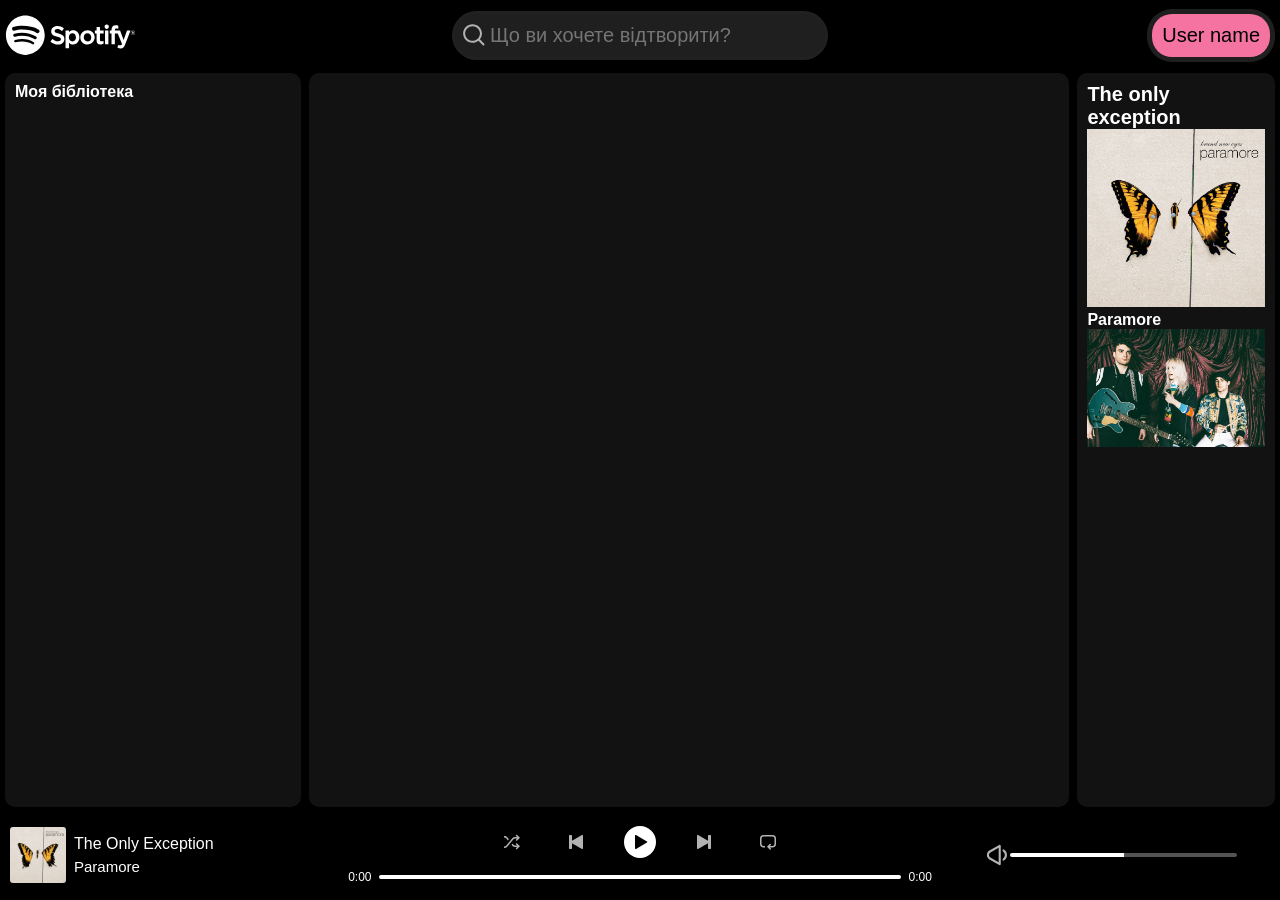
==== index.html @ bfcb5902 "marge branch main to branch player" ====
<!DOCTYPE html>
<html lang="en">

<head>
  <meta charset="UTF-8">
  <meta name="viewport" content="width=device-width, initial-scale=1.0">
  <title>Spotify Clone</title>
  <link rel="icon" type="image/svg+xml" href="./images/favicon.svg">
  <title>Spotify Clone</title>
  <link rel="icon" type="image/svg+xml" href="./images/favicon.svg">
  <link rel="stylesheet" href="./css/base.css">
  <link rel="stylesheet" href="./css/header.css">
  <link rel="stylesheet" href="./css/main.css">
  <link rel="stylesheet" href="./css/footer.css">
  <script type="module" src="./js/layout.js"></script>
  <!-- <script defer src="https://sdk.scdn.co/spotify-player.js"></script>
  <script type="module" src="./js/player.js"></script> -->
  <script type="module" src="./js/main.js"></script>

</head>

<body>
  <div id="wrapper">

    <header>
      <div id="logo"><img src="./images/logo.svg" alt=""></div>
      <div id="search">
        <svg fill="#b3b3b3" id="search_icon" viewBox="0 0 24 24">
          <path
            d="M10.533 1.27893C5.35215 1.27893 1.12598 5.41887 1.12598 10.5579C1.12598 15.697 5.35215 19.8369 10.533 19.8369C12.767 19.8369 14.8235 19.0671 16.4402 17.7794L20.7929 22.132C21.1834 22.5226 21.8166 22.5226 22.2071 22.132C22.5976 21.7415 22.5976 21.1083 22.2071 20.7178L17.8634 16.3741C19.1616 14.7849 19.94 12.7634 19.94 10.5579C19.94 5.41887 15.7138 1.27893 10.533 1.27893ZM3.12598 10.5579C3.12598 6.55226 6.42768 3.27893 10.533 3.27893C14.6383 3.27893 17.94 6.55226 17.94 10.5579C17.94 14.5636 14.6383 17.8369 10.533 17.8369C6.42768 17.8369 3.12598 14.5636 3.12598 10.5579Z">
          </path>
        </svg>
        <input type="text" placeholder="Що ви хочете відтворити?">
        <svg fill="#b3b3b3" class="hidden_icon" id="close_icon" viewBox="0 0 24 24">
          <path
            d="M3.293 3.293a1 1 0 0 1 1.414 0L12 10.586l7.293-7.293a1 1 0 1 1 1.414 1.414L13.414 12l7.293 7.293a1 1 0 0 1-1.414 1.414L12 13.414l-7.293 7.293a1 1 0 0 1-1.414-1.414L10.586 12 3.293 4.707a1 1 0 0 1 0-1.414">
          </path>
        </svg>
      </div>
      <div id="userData">
        <div>
          <p>User name</p>
        </div>
      </div>
    </header>

    <main>
      <div id="left_side">
        <h1 id="my_library">Моя бібліотека</h1>
        <div id="my_playlists">
        </div>
      </div>

      <div id="central_side">
        <div id="start_section">

        </div>
      </div>

      <div id="right_side">
        <div id="list_name">The only exception</div>
        <img id="track_img" src="./images/02.jpeg" alt="">
        <div id="artist">
          <div id="artist_name">Paramore</div>
          <img id="artist_img" src="./images/03.jpeg" alt="">
        </div>

      </div>
    </main>

    <footer>
      <div id="plaing_track">
        <div class="track_icon">
          <img src="./images/02.jpeg" alt="image">
        </div>
        <div class="list_data">
          <p>The Only Exception</p>
          <p>Paramore</p>
        </div>
      </div>
      <div id="player">
        <div class="control_btns">
          <div class="control" id="shuffle">
            <svg>
              <use href="./images/icons.svg#shuffle"></use>
            </svg>
          </div>
          <div class="control" id="prev_track">
            <svg>
              <use href="./images/icons.svg#prev_track"></use>
            </svg>
          </div>
          <div class="control" id="play">
            <svg>
              <use href="./images/icons.svg#play"></use>
            </svg>
          </div>
          <div class="control" id="next_track">
            <svg>
              <use href="./images/icons.svg#next_track"></use>
            </svg>
          </div>
          <div class="control" id="repeat">
            <svg>
              <use href="./images/icons.svg#repeat"></use>
            </svg>
          </div>
        </div>
        <div class="track_timing">
          <span id="track_time_current"></span>
          <input type="range" class="spotify-range" id="range">
          <span id="track_timefull">0:00</span>
        </div>
        <p id="guide" class="hidden"></p>
      </div>
      <div id="volume_panel">
        <div id="volume_wrap">
          <svg id="volume_svg">
            <use href="./images/icons.svg#volume_0_33"></use>
          </svg>
          <input type="range" class="spotify-range" id="volume">
        </div>
      </div>
    </footer>

  </div>
</body>

</html>
---- css/base.css ----
:root {
  --fallback-fonts: SpotifyMixUI, CircularSp-Arab, CircularSp-Hebr, CircularSp-Cyrl, CircularSp-Grek, CircularSp-Deva, Helvetica Neue, helvetica, arial, Hiragino Sans, Hiragino Kaku Gothic ProN, Meiryo, MS Gothic, sans;
}

* {
  -webkit-user-select: none;
  -moz-user-select: none;
  -ms-user-select: none;
  user-select: none;
}

html,
body,
#wrapper {
  width: 100%;
  height: 100%;
  margin: 0;
  padding: 0;
  color: #fff;
  font-family: var(--fallback-fonts);
  -webkit-user-select: none;
  -moz-user-select: none;
  -ms-user-select: none;
  user-select: none;
}

#wrapper {
  background-color: #000;
  padding: 5px;
  box-sizing: border-box;
  display: flex;
  flex-direction: column;
  gap: 8px;
}


/* Для Firefox */
/* * {
  scrollbar-color: #5a5a5a transparent;
} */

/* Для Chrome, Edge, Safari */
::-webkit-scrollbar {
  width: 8px;
  height: 8px;
}

::-webkit-scrollbar-track {
  background: transparent;
  /* або темний фон */
}

::-webkit-scrollbar-thumb {
  background-color: #5a5a5a;
  /* сірий як у Spotify */
  border-radius: 4px;
}

::-webkit-scrollbar-thumb:hover {
  background-color: #7a7a7a;
}

*::-webkit-scrollbar-button {
  display: none !important;
  background: transparent !important;
  width: 0 !important;
  height: 0 !important;
}


.visible {
  display: block;
}

.hidden {
  display: none;
}


/* --------------- icons ----------------- */

div:has(.icon) {
  padding: 5px;
  box-sizing: border-box;
}

.icon {
  height: 100%;
  position: relative;
  cursor: pointer;
}

.icon>img {
  height: 100%;
  aspect-ratio: 1/1;
  border-radius: 8px;
}

div:hover>.icon>.play_btn {
  opacity: 1;
  transition: 0.2s;
}

.play_btn {
  width: 100%;
  height: 100%;
  background-color: #44444444;
  position: absolute;
  top: 0;
  left: 0;
  display: flex;
  justify-content: center;
  align-items: center;
  opacity: 0;
  transition: 0.2s;
}

.play_btn>div {
  width: 60%;
  height: 60%;
}

.play_btn>div>svg {
  width: 100%;
  height: 100%;
  fill: #ffffffbb;
}
---- css/header.css ----
.hidden_icon {
  opacity: 0;
  pointer-events: none;
  transition: 0.5s;
  cursor: auto;
}

.visible_icon {
  opacity: 1;
  pointer-events: all;
  cursor: pointer;
  transition: 0.5s;
  cursor: pointer;
}

header {
  width: 100%;
  height: 60px;
  display: flex;
  flex-direction: row;
  justify-content: space-between;
  align-items: center;
}

#logo,
#userData {
  width: 150px;
}

#logo {
  height: 100%;
  display: flex;
  align-items: center;
}

#search {
  padding: 7px;
  border-radius: 25px;
  background-color: #1f1f1f;
  display: flex;
  flex-direction: row;
  align-items: center;
}

#search_icon {
  cursor: pointer;
}

#search input {
  width: 300px;
  background-color: transparent;
  border-color: transparent;
  outline: none;
  color: #b3b3b3;
  font-size: 20px;
}

#search:hover {
  background-color: #2a2a2a;
  border: 3px solid #2a2a2a;
  transition: 0.3s;
}

#search:has(input:focus) {
  border: 3px solid #fff;
  transition: 0.5s;
}

#search:has(input:not(:focus)) {
  border: 3px solid #2a2a2a2a;
  transition: 0.5s;
}

#search:has(#close_icon:hover) {
  border: 3px solid #b3b3b3;
}

#search svg {
  width: 24px;
  height: 24px;
}

#userData {
  display: flex;
  justify-content: end;
  align-items: center;
  cursor: pointer;
}

#userData div {
  border-radius: 25px;
  background-color: #1f1f1f;
}

#userData div p {
  margin: 5px;
  padding: 10px;
  box-sizing: border-box;
  border-radius: 20px;
  background-color: #f573a0;
  color: #000;
  font-size: 20px;
}
---- css/main.css ----
main {
  box-sizing: border-box;
  flex-grow: 1;
  min-height: 0;
  display: flex;
  flex-direction: row;
  gap: 8px;
}

p {
  padding: 0;
  margin: 0;
}

#left_side,
#right_side,
#central_side {
  padding: 10px;
  box-sizing: border-box;
  border-radius: 10px;
}

/* ------------- left_side ------------- */



#left_side {
  width: 300px;
  background-color: #121212;
  display: flex;
  flex-direction: column;
  overflow: hidden;
}

#my_playlists {
  min-height: 0;
  flex-grow: 1;
  overflow-y: scroll;
  overflow-x: hidden;
}

#my_library {
  font-size: 16px;
  margin: 0;
}

.my_pl_item {
  height: 60px;
  border-radius: 5px;
  cursor: pointer;
  display: flex;
  flex-direction: row;
  gap: 5px;
}

.my_pl_item:hover {
  background-color: #1f1f1f;
}

.playing_list {
  color: #1abf56;
}

.selected_list {
  background-color: #2a2a2a;
}

.my_pl_item.selected_list:hover {
  background-color: #484848;
}

.artists>.icon>img {
  border-radius: 50%;
  background-color: transparent;
}

.artists>.icon>.play_btn {
  border-radius: 50%;
}

.data_pl,
.data_artist {
  display: flex;
  flex-direction: column;
  justify-content: space-around;
}

.data_pl:hover,
.data_artist:hover {
  flex-grow: 1;
}

.name_pl,
.name_artist {
  font-size: 16px;
  font-weight: 600;
}

.type_list_item_pl,
.type_list_item_artist {
  font-size: 14px;
}


/* ------------- central_side ------------- */


#central_side {
  width: calc(100% - 500px);
  overflow-y: scroll;
  background-color: #121212;
}

/*-- tracks --*/

.head_tracks {
  width: 100%;
  padding: 5px;
  box-sizing: border-box;
  display: flex;
  flex-direction: row;
  justify-content: flex-start;
  gap: 12px;
}

#album_tracks .list .head_tracks {
  padding: 0px;
}

.list_number {
  width: 30px;
  text-align: center;
  padding: 5px;
  display: flex;
  justify-content: center;
  align-items: center;
}

.head_tracks,
.icon_fantom,
.head_name,
.central_col,
.last_col {
  height: 16px;
}

.icon_fantom {
  width: 40px;
}

.head_name,
.central_col {
  flex: 1 1 0;
}

.last_col {
  width: 50px;
  padding-right: 5px;
  text-align: center;
}

.last_col>svg {
  width: 16px;
  height: 16px;
  fill: #fff;
}

.list_item {
  width: 100%;
  height: 60px;
  border-radius: 5px;
  display: flex;
  flex-direction: row;
  justify-content: flex-start;
  gap: 5px;
  transition: 0.2s;
}

.list_item:hover {
  background-color: #2a2a2abb;
  transition: 0.2s;
}

.list_data {
  height: 100%;
  flex: 1 1 0;
  display: flex;
  flex-direction: row;
  justify-content: space-between;
  align-items: center;
}

.list_data>div:first-child {
  flex: 1 1 0;
}

.list_artist {
  margin-top: 3px;
  font-size: 12px;
  display: -webkit-box;
  -webkit-line-clamp: 2;
  -webkit-box-orient: vertical;
  overflow: hidden;
}

.list_central {
  flex: 1 1 0;
}

.list_last {
  width: 50px;
  padding-right: 5px;
  text-align: center;
}

#finded_artists .list_name {
  font-size: 18px;
}

#finded_albums .last_col,
#finded_albums .list_last,
#finded_playlists .last_col,
#finded_playlists .list_last {
  width: 100px;
}

/*-- artist_list --*/

#artist_envelope {
  width: 100%;
  aspect-ratio: 3 / 1;
  border-radius: 10px;
  display: flex;
  align-items: center;
  overflow: hidden;
  position: relative;
}

#artist_envelope>img {
  width: 100%;
  position: absolute;
  top: -50%;
}

#artist_envelope>h2 {
  margin-left: 10px;
  font-size: 40px;
  z-index: 1;
}

/*-- playlist_list --*/

#playlist_envelope {
  width: 100%;
  height: 200px;
  display: flex;
}

#playlist_envelope>div {
  height: 100%;
}

#playlist_envelope>div:nth-child(2) {
  display: flex;
  align-items: center;
  position: relative;
}

#playlist_envelope>div:nth-child(2)>p {
  position: absolute;
  top: 10px;
  left: 10px;
}

#playlist_envelope>div:nth-child(2)>h2 {
  margin-left: 10px;
  font-size: 40px;
}

#playlist_envelope img {
  height: 100%;
  border-radius: 10px;
}


/*-- album_list --*/

#album_envelope {
  width: 100%;
  height: 200px;
  margin-bottom: 10px;
  display: flex;
}

#album_envelope>div {
  height: 100%;
}

#album_envelope>div:nth-child(2) {
  display: flex;
  align-items: center;
  position: relative;
}

#album_envelope>div:nth-child(2)>p {
  position: absolute;
  top: 10px;
  left: 10px;
}

#album_envelope>div:nth-child(2)>h2 {
  margin-left: 10px;
  font-size: 40px;
}

#album_envelope img {
  height: 100%;
  border-radius: 10px;
}

#album_tracks .list_number {
  position: relative;
  display: flex;
  justify-content: center;
  align-items: center;
}

#album_tracks .artist_play_btn {
  opacity: 0;
  fill: #fff;
  position: absolute;
}

#album_tracks .list_item:hover .artist_play_btn {
  opacity: 1;
}

#album_tracks .list_item:hover p {
  opacity: 0;
}


/* ------------- right_side ------------- */


#right_side {
  width: 200px;
  background-color: #121212;
  overflow-y: scroll;
}

#artist {
  position: relative;
}

#track_img,
#artist_img {
  width: 100%;
}

#list_name {
  font-size: 20px;
  font-weight: 700;
}

#artist_name {
  font-size: 16px;
  font-weight: 700;
}
---- css/footer.css ----
footer {
  width: 100%;
  height: 80px;
  padding: 5px;
  box-sizing: border-box;
  background-color: #000000;
  display: flex;
  flex-direction: row;
  position: relative;
}

#plaing_track {
  width: 30%;
  display: flex;
  flex-direction: row;
  align-items: center;
  gap: 8px;
}

#plaing_track>.track_icon {
  width: fit-content;
  height: 80%;
}

.track_icon>img {
  height: 100%;
  border-radius: 3px;
  cursor: pointer;
}

#plaing_track>.track_data {
  height: 100%;
  flex-grow: 1;
  display: flex;
  flex-direction: column;
  align-items: flex-start;
  justify-content: center;
}


#plaing_track>.track_data>p {
  width: max-content;
  cursor: pointer;
}

#plaing_track>.track_data>p:hover {
  text-decoration: underline;
}

#plaing_track>.track_data>p:first-child {
  font-size: 14px;
  margin-bottom: 10px;
}

#plaing_track>.track_data>p:nth-child(2) {
  font-size: 12px;
}


#player {
  width: 60%;
  display: flex;
  flex-direction: column;
  justify-content: space-around;
}

.control_btns {
  width: max-content;
  margin: 0 auto;
  display: flex;
}

.control {
  width: 16px;
  height: 16px;
  padding: 8px;
  margin: 0 16px;
}

.control:hover {
  scale: 1.05;
  transition: 0.2s;
}

.control>svg {
  width: 16px;
  height: 16px;
  fill: #b3b3b3;
}

.control:hover>svg {
  fill: #ededed;
  cursor: pointer;
  cursor: pointer;
}

.control:nth-child(3) {
  border-radius: 50%;
  background-color: #fff;
  cursor: pointer;
  cursor: pointer;
}

.control:nth-child(3)>svg {
  fill: #000;
}

.active_btn_icon>svg,
.active_btn_icon:hover>svg {
  fill: #1db954;
}


/* ------------------player timing------------------ */

footer .list_data {
  display: flex;
  flex-direction: column;
  justify-content: center;
  align-items: flex-start;
}

footer .list_data>:nth-child(2) {
  margin-top: 5px;
  font-size: 15px;
}

.track_timing {
  display: flex;
  flex-direction: row;
  align-items: center;
}

.track_timing>span {
  font-size: 12px;
  margin: 0 5px;
}

.spotify-range {
  width: 100%;
  appearance: none;
  height: 4px;
  border-radius: 2px;
  cursor: pointer;
}

/* thumb */
.spotify-range::-webkit-slider-thumb {
  appearance: none;
  width: 12px;
  height: 12px;
  border-radius: 50%;
  background: white;
  opacity: 0;
  transition: 0.2s;
}

.spotify-range:hover::-webkit-slider-thumb {
  opacity: 1;
}

/* firefox */
.spotify-range::-moz-range-thumb {
  width: 12px;
  height: 12px;
  border: none;
  border-radius: 50%;
  background: white;
  opacity: 0;
}

.spotify-range:hover::-moz-range-thumb {
  opacity: 1;
}

#guide {
  height: max-content;
  padding: 3px 3px 0 3px;
  border-radius: 3px;
  background-color: #2a2a2a;
  font-size: 12px;
  position: absolute;
}

#track_time_current,
#track_timefull {
  width: 50px;
  text-align: center;
}

#track_time_current {
  text-align: right;
}

#track_timefull {
  text-align: left;
}


/* --------------------volume--------------------- */

#volume_panel {
  width: 30%;
}

#volume_wrap {
  width: 80%;
  height: 100%;
  margin: 0 auto;
  display: flex;
  align-items: center;
}

#volume_wrap>svg {
  scale: 1.05;
  transition: 0.2s;
}

#volume_wrap>svg {
  width: 24px;
  height: 24px;
  fill: #b3b3b3;
}

#volume_wrap>svg:hover {
  fill: #ededed;
}
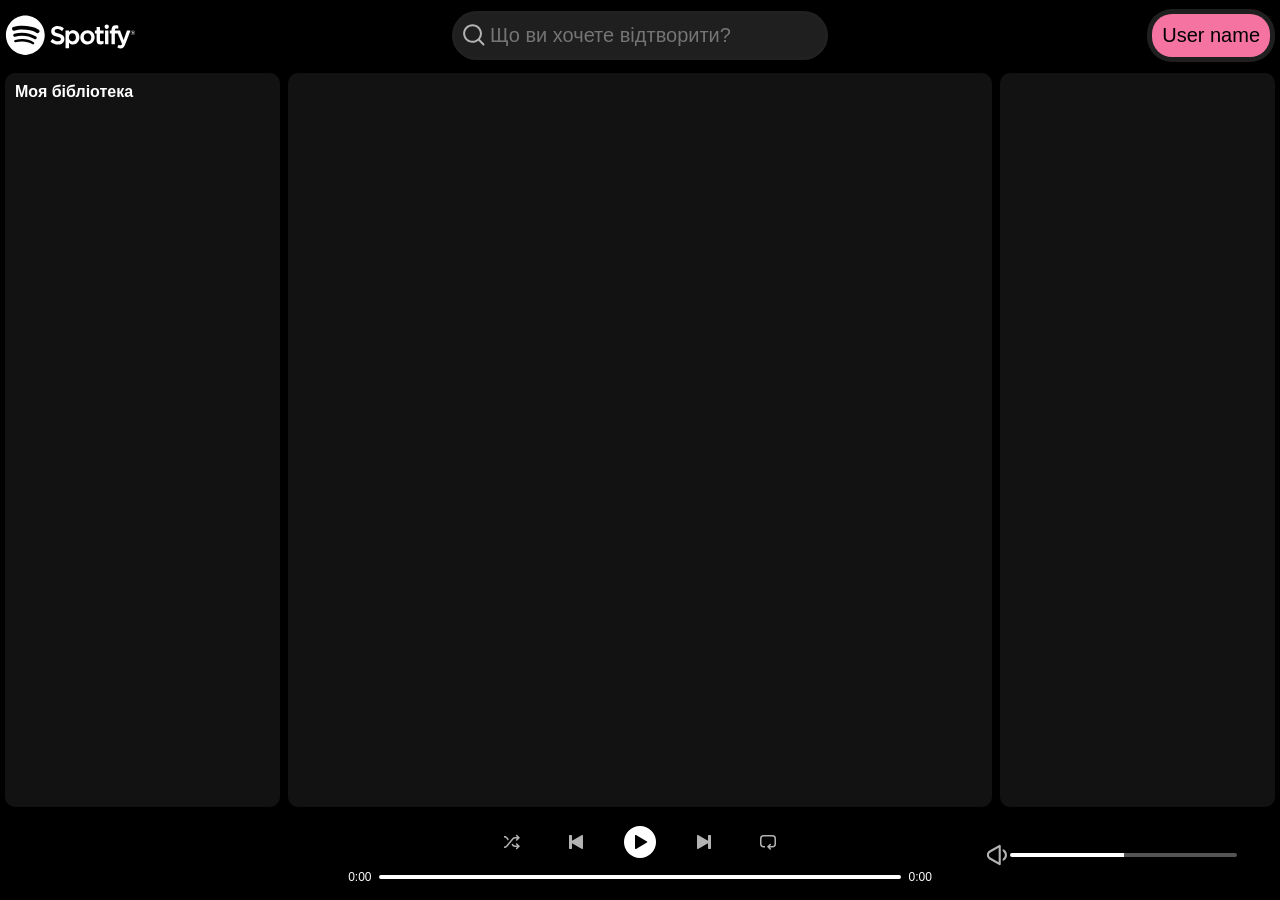
==== commit 0b485568: "maked playing track data in footer and right side, deleted unnecessary images" ====
--- a/index.html
+++ b/index.html
@@ -1,5 +1,5 @@
 <!DOCTYPE html>
-<html lang="en">
+<html>
 
 <head>
   <meta charset="UTF-8">
@@ -13,9 +13,10 @@
   <link rel="stylesheet" href="./css/main.css">
   <link rel="stylesheet" href="./css/footer.css">
   <script type="module" src="./js/layout.js"></script>
-  <!-- <script defer src="https://sdk.scdn.co/spotify-player.js"></script>
-  <script type="module" src="./js/player.js"></script> -->
   <script type="module" src="./js/main.js"></script>
+
+  <script defer src="https://sdk.scdn.co/spotify-player.js"></script>
+  <script type="module" src="./js/player.js"></script>
 
 </head>
 
@@ -58,12 +59,6 @@
       </div>
 
       <div id="right_side">
-        <div id="list_name">The only exception</div>
-        <img id="track_img" src="./images/02.jpeg" alt="">
-        <div id="artist">
-          <div id="artist_name">Paramore</div>
-          <img id="artist_img" src="./images/03.jpeg" alt="">
-        </div>
 
       </div>
     </main>
@@ -71,11 +66,11 @@
     <footer>
       <div id="plaing_track">
         <div class="track_icon">
-          <img src="./images/02.jpeg" alt="image">
+          <img src="./images/icon_black.jpg" alt="image">
         </div>
         <div class="list_data">
-          <p>The Only Exception</p>
-          <p>Paramore</p>
+          <p></p>
+          <p></p>
         </div>
       </div>
       <div id="player">
--- a/css/base.css
+++ b/css/base.css
@@ -101,6 +101,11 @@
   transition: 0.2s;
 }
 
+div>.icon>.play_btn.active_item {
+  opacity: 1;
+  transition: 0.2s;
+}
+
 .play_btn {
   width: 100%;
   height: 100%;
--- a/css/main.css
+++ b/css/main.css
@@ -339,12 +339,20 @@
   opacity: 0;
 }
 
+#album_tracks .artist_play_btn.active_item {
+  opacity: 1;
+}
+
+#album_tracks .list_item .artist_play_btn.active_item~p {
+  opacity: 0;
+}
+
 
 /* ------------- right_side ------------- */
 
 
 #right_side {
-  width: 200px;
+  width: 300px;
   background-color: #121212;
   overflow-y: scroll;
 }
@@ -356,6 +364,7 @@
 #track_img,
 #artist_img {
   width: 100%;
+  margin-bottom: 10px;
 }
 
 #list_name {
--- a/css/footer.css
+++ b/css/footer.css
@@ -120,9 +120,21 @@
   align-items: flex-start;
 }
 
+footer .list_data>:first-child {
+  font-size: 16px;
+  display: -webkit-box;
+  -webkit-line-clamp: 1;
+  -webkit-box-orient: vertical;
+  overflow: hidden;
+}
+
 footer .list_data>:nth-child(2) {
   margin-top: 5px;
-  font-size: 15px;
+  font-size: 14px;
+  display: -webkit-box;
+  -webkit-line-clamp: 1;
+  -webkit-box-orient: vertical;
+  overflow: hidden;
 }
 
 .track_timing {
@@ -201,14 +213,16 @@
 
 #volume_panel {
   width: 30%;
+  display: flex;
+  align-items: center;
 }
 
 #volume_wrap {
   width: 80%;
-  height: 100%;
   margin: 0 auto;
   display: flex;
   align-items: center;
+  cursor: pointer;
 }
 
 #volume_wrap>svg {
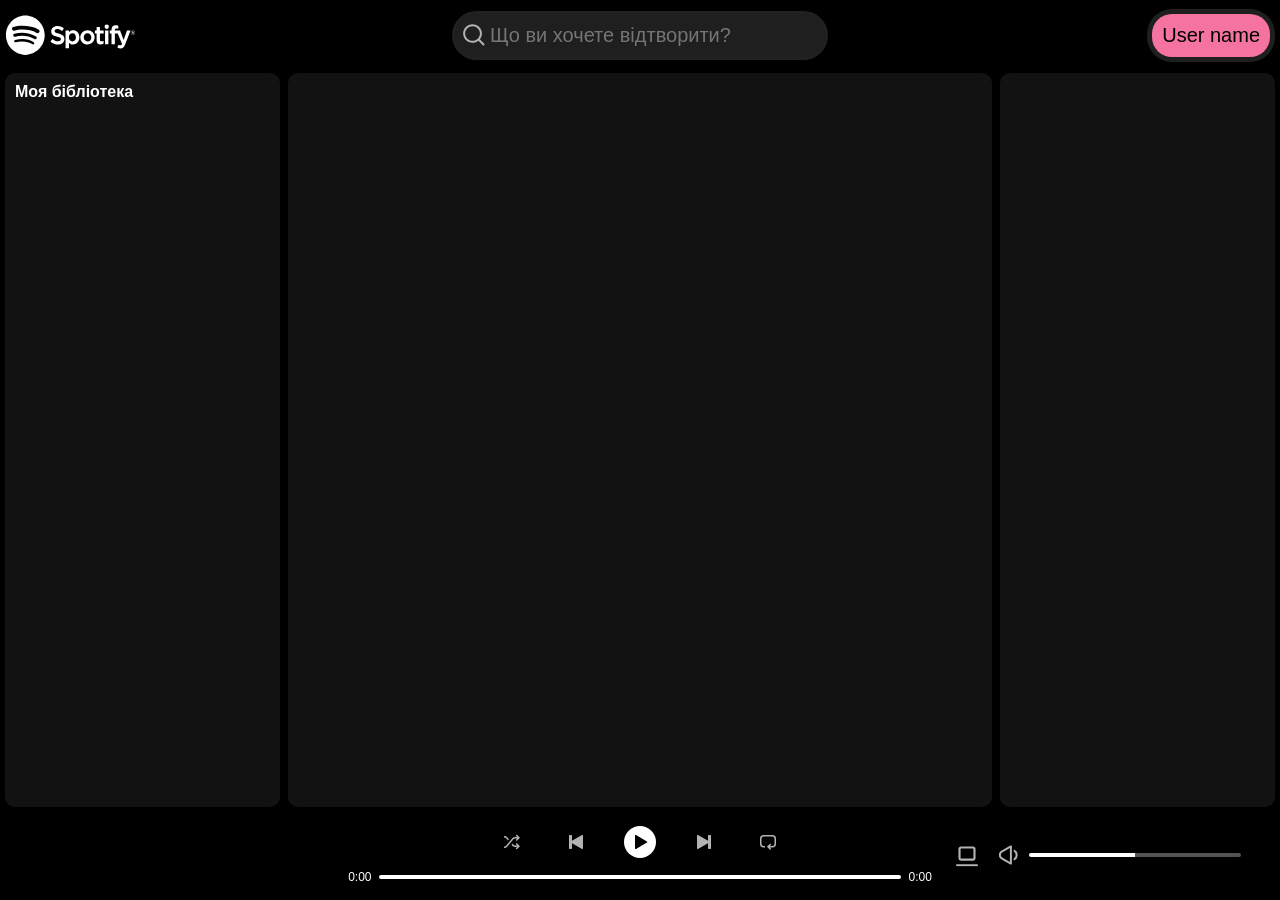
==== commit 2bdef49d: "changed function for play/pause buttons" ====
--- a/index.html
+++ b/index.html
@@ -15,8 +15,9 @@
   <script type="module" src="./js/layout.js"></script>
   <script type="module" src="./js/main.js"></script>
 
+  <script type="module" src="./js/player.js"></script>
   <script defer src="https://sdk.scdn.co/spotify-player.js"></script>
-  <script type="module" src="./js/player.js"></script>
+
 
 </head>
 
@@ -109,6 +110,9 @@
         <p id="guide" class="hidden"></p>
       </div>
       <div id="volume_panel">
+        <svg id="device">
+          <use href="./images/icons.svg#device"></use>
+        </svg>
         <div id="volume_wrap">
           <svg id="volume_svg">
             <use href="./images/icons.svg#volume_0_33"></use>
--- a/css/header.css
+++ b/css/header.css
@@ -31,6 +31,7 @@
   height: 100%;
   display: flex;
   align-items: center;
+  cursor: pointer;
 }
 
 #search {
--- a/css/main.css
+++ b/css/main.css
@@ -323,6 +323,7 @@
   display: flex;
   justify-content: center;
   align-items: center;
+  cursor: pointer;
 }
 
 #album_tracks .artist_play_btn {
--- a/css/footer.css
+++ b/css/footer.css
@@ -217,12 +217,15 @@
   align-items: center;
 }
 
+#volume {
+  margin: 10px 10px;
+}
+
 #volume_wrap {
   width: 80%;
   margin: 0 auto;
   display: flex;
   align-items: center;
-  cursor: pointer;
 }
 
 #volume_wrap>svg {
@@ -230,12 +233,17 @@
   transition: 0.2s;
 }
 
-#volume_wrap>svg {
+#device {
+  scale: 0.95;
+}
+
+#volume_panel svg {
   width: 24px;
   height: 24px;
   fill: #b3b3b3;
-}
-
-#volume_wrap>svg:hover {
+  cursor: pointer;
+}
+
+#volume_panel svg:hover {
   fill: #ededed;
 }
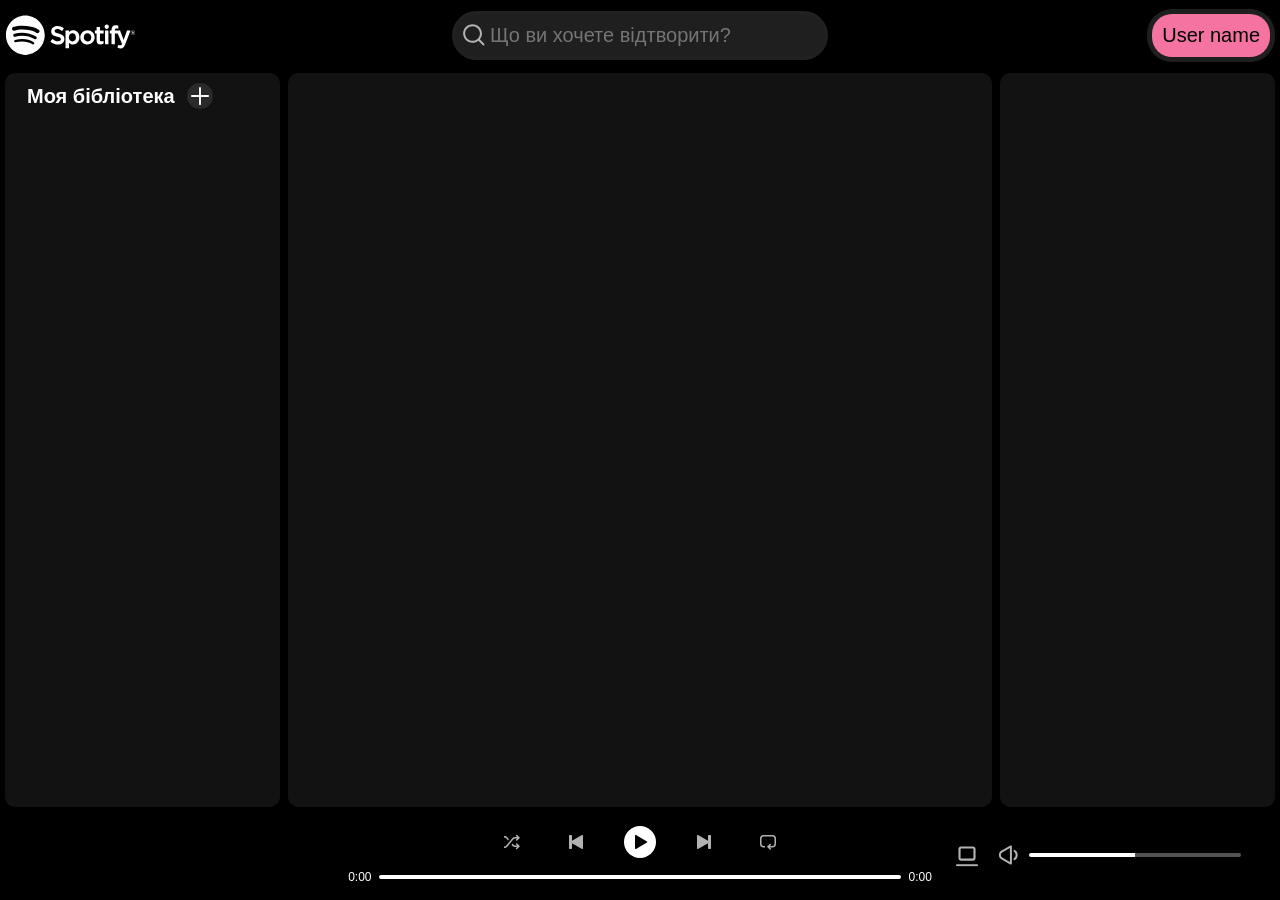
==== commit 1fdc4eb2: "added add-button in layout" ====
--- a/index.html
+++ b/index.html
@@ -48,7 +48,15 @@
 
     <main>
       <div id="left_side">
-        <h1 id="my_library">Моя бібліотека</h1>
+        <div id="my_library">
+          <h1>Моя бібліотека</h1>
+          <div id="add_btn">
+            <svg>
+              <use href="./images/icons.svg#add"></use>
+            </svg>
+          </div>
+        </div>
+
         <div id="my_playlists">
         </div>
       </div>
--- a/css/base.css
+++ b/css/base.css
@@ -128,5 +128,13 @@
 .play_btn>div>svg {
   width: 100%;
   height: 100%;
-  fill: #ffffffbb;
+  fill: #fff;
+}
+
+.point {
+  cursor: pointer;
+}
+
+.point:hover {
+  text-decoration: underline;
 }
--- a/css/header.css
+++ b/css/header.css
@@ -85,12 +85,12 @@
   display: flex;
   justify-content: end;
   align-items: center;
-  cursor: pointer;
 }
 
 #userData div {
   border-radius: 25px;
   background-color: #1f1f1f;
+  cursor: pointer;
 }
 
 #userData div p {
--- a/css/main.css
+++ b/css/main.css
@@ -40,8 +40,37 @@
 }
 
 #my_library {
-  font-size: 16px;
-  margin: 0;
+  display: flex;
+  align-items: center;
+  padding-bottom: 10px;
+}
+
+#my_library h1 {
+  font-size: 20px;
+  margin: 0 12px;
+}
+
+#add_btn {
+  width: 20px;
+  height: 20px;
+  padding: 3px;
+  border-radius: 50%;
+  background-color: #2a2a2a;
+  cursor: pointer;
+  display: flex;
+  justify-content: center;
+  align-items: center;
+}
+
+#add_btn:hover {
+  scale: 1.05;
+  transition: 0.2;
+}
+
+#add_btn svg {
+  width: 24px;
+  height: 24px;
+  fill: #fff;
 }
 
 .my_pl_item {
@@ -228,24 +257,34 @@
 
 #artist_envelope {
   width: 100%;
-  aspect-ratio: 3 / 1;
+  height: 200px;
+  display: flex;
+}
+
+#artist_envelope>div {
+  height: 100%;
+}
+
+#artist_envelope img {
+  height: 100%;
   border-radius: 10px;
-  display: flex;
-  align-items: center;
-  overflow: hidden;
+}
+
+#artist_envelope>div:nth-child(2) {
+  display: flex;
+  align-items: center;
   position: relative;
 }
 
-#artist_envelope>img {
-  width: 100%;
-  position: absolute;
-  top: -50%;
-}
-
-#artist_envelope>h2 {
+#artist_envelope h2 {
   margin-left: 10px;
   font-size: 40px;
-  z-index: 1;
+}
+
+#artist_envelope>div:nth-child(2)>p {
+  position: absolute;
+  top: 10px;
+  left: 10px;
 }
 
 /*-- playlist_list --*/
@@ -266,9 +305,15 @@
   position: relative;
 }
 
-#playlist_envelope>div:nth-child(2)>p {
+#playlist_envelope>div:nth-child(2)>p:nth-child(1) {
   position: absolute;
   top: 10px;
+  left: 10px;
+}
+
+#playlist_envelope>div:nth-child(2)>p:nth-child(2) {
+  position: absolute;
+  bottom: 10px;
   left: 10px;
 }
 
@@ -297,14 +342,21 @@
 }
 
 #album_envelope>div:nth-child(2) {
+  width: 100%;
   display: flex;
   align-items: center;
   position: relative;
 }
 
-#album_envelope>div:nth-child(2)>p {
+#album_envelope>div:nth-child(2)>p:nth-child(1) {
   position: absolute;
   top: 10px;
+  left: 10px;
+}
+
+#album_envelope>div:nth-child(2)>p:nth-child(2) {
+  position: absolute;
+  bottom: 10px;
   left: 10px;
 }
 
--- a/css/footer.css
+++ b/css/footer.css
@@ -25,7 +25,6 @@
 .track_icon>img {
   height: 100%;
   border-radius: 3px;
-  cursor: pointer;
 }
 
 #plaing_track>.track_data {
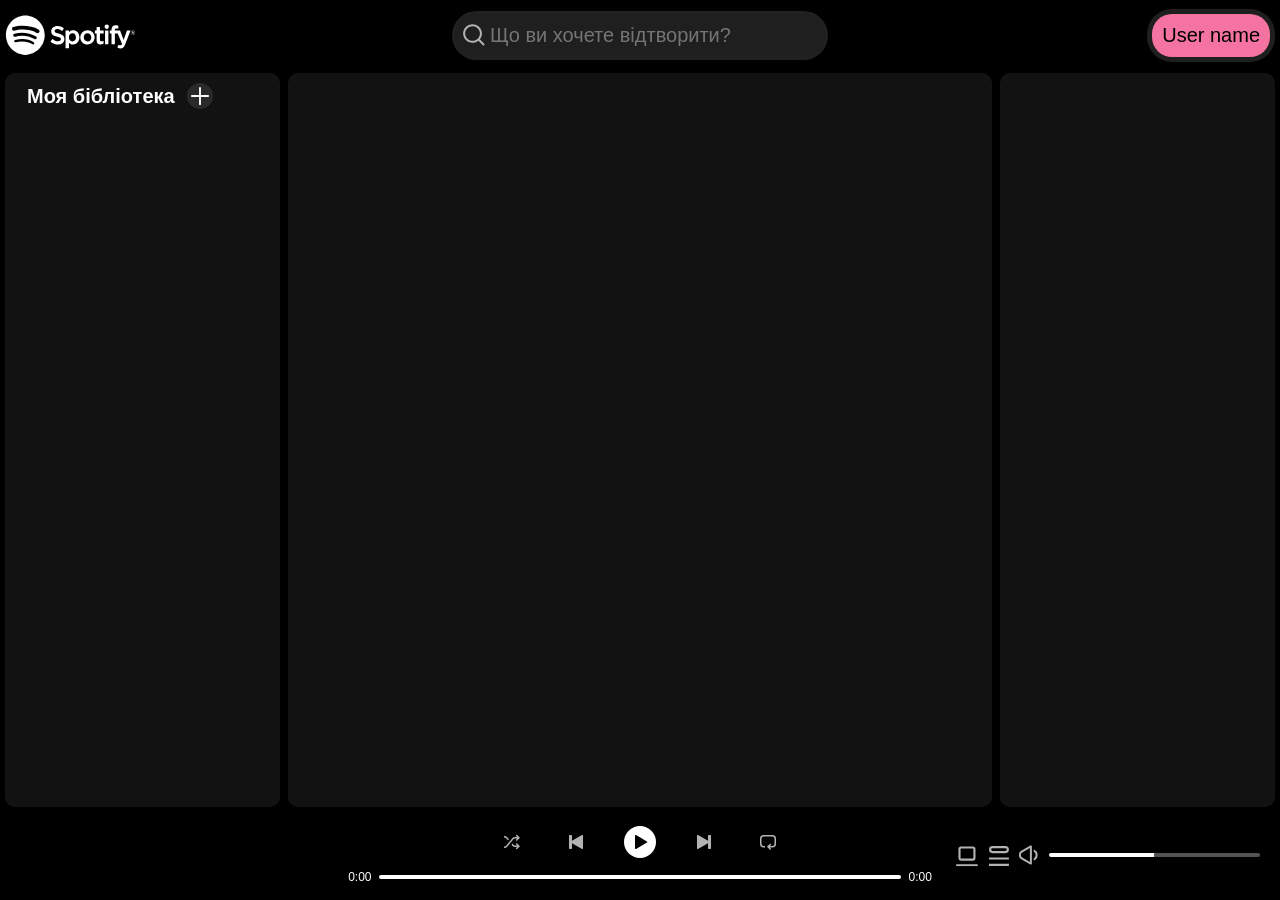
==== commit 11ca1729: "added queue list" ====
--- a/index.html
+++ b/index.html
@@ -67,9 +67,7 @@
         </div>
       </div>
 
-      <div id="right_side">
-
-      </div>
+      <div id="right_side"> </div>
     </main>
 
     <footer>
@@ -121,6 +119,9 @@
         <svg id="device">
           <use href="./images/icons.svg#device"></use>
         </svg>
+        <svg id="queue">
+          <use href="./images/icons.svg#queue"></use>
+        </svg>
         <div id="volume_wrap">
           <svg id="volume_svg">
             <use href="./images/icons.svg#volume_0_33"></use>
--- a/css/base.css
+++ b/css/base.css
@@ -137,4 +137,14 @@
 
 .point:hover {
   text-decoration: underline;
+}
+
+#overlay {
+  position: fixed;
+  top: 0;
+  left: 0;
+  width: 100vw;
+  height: 100vh;
+  background: rgba(0, 0, 0, 0.4);
+  z-index: 5;
 }
--- a/css/main.css
+++ b/css/main.css
@@ -140,6 +140,11 @@
   background-color: #121212;
 }
 
+#start_section h3 {
+  font-size: 20px;
+  margin: -6px 10px 0 10px;
+}
+
 /*-- tracks --*/
 
 .head_tracks {
@@ -159,7 +164,7 @@
 .list_number {
   width: 30px;
   text-align: center;
-  padding: 5px;
+  padding: 10px 5px;
   display: flex;
   justify-content: center;
   align-items: center;
@@ -418,6 +423,7 @@
 #artist_img {
   width: 100%;
   margin-bottom: 10px;
+  border-radius: 10px;
 }
 
 #list_name {
--- a/css/footer.css
+++ b/css/footer.css
@@ -213,7 +213,9 @@
 #volume_panel {
   width: 30%;
   display: flex;
-  align-items: center;
+  gap: 8px;
+  align-items: center;
+  position: relative;
 }
 
 #volume {
@@ -233,6 +235,12 @@
 }
 
 #device {
+  scale: 0.95;
+}
+
+#queue {
+  position: relative;
+  top: 1px;
   scale: 0.95;
 }
 
@@ -245,4 +253,95 @@
 
 #volume_panel svg:hover {
   fill: #ededed;
+}
+
+
+/* --------------------devices--------------------- */
+
+#devices_list {
+  width: 300px;
+  padding: 5px;
+  box-sizing: border-box;
+  border-radius: 5px;
+  color: #eaeaea;
+  background-color: #282828;
+  font-size: 16px;
+  position: absolute;
+  bottom: 70px;
+  left: -50px;
+  z-index: 10;
+}
+
+.device_item {
+  width: 100%;
+  padding: 10px;
+  box-sizing: border-box;
+  border-radius: 5px;
+  box-sizing: border-box;
+  font-size: 16px;
+}
+
+.device_item:hover {
+  background-color: #3e3e3e;
+}
+
+.device_active {
+  color: #1db954;
+}
+
+#devices_list h3 {
+  font-size: 16px;
+  font-weight: 400;
+  margin: 5px;
+  padding: 5px;
+  box-sizing: border-box;
+}
+
+#device.active_btn_icon,
+#device.active_btn_icon:hover {
+  fill: #1db954;
+}
+
+
+/* --------------------queue--------------------- */
+
+#queue_list {
+  width: 300px;
+  max-height: calc(100% - 165px);
+  padding: 5px;
+  box-sizing: border-box;
+  border-radius: 5px;
+  color: #eaeaea;
+  background-color: #282828;
+  font-size: 16px;
+  position: absolute;
+  bottom: 95px;
+  right: 50px;
+  z-index: 10;
+  overflow: scroll;
+}
+
+#queue_list>.queue_item {
+  width: 100%;
+  padding: 0 10px;
+  box-sizing: border-box;
+  border-radius: 5px;
+  font-size: 16px;
+  display: flex;
+  align-items: center;
+  gap: 10px;
+}
+
+#queue_list h3 {
+  font-size: 16px;
+  font-weight: 400;
+  margin: 5px;
+  padding: 5px;
+  box-sizing: border-box;
+}
+
+#queue_list img {
+  height: 35px;
+  border-radius: 5px;
+  cursor: auto;
 }
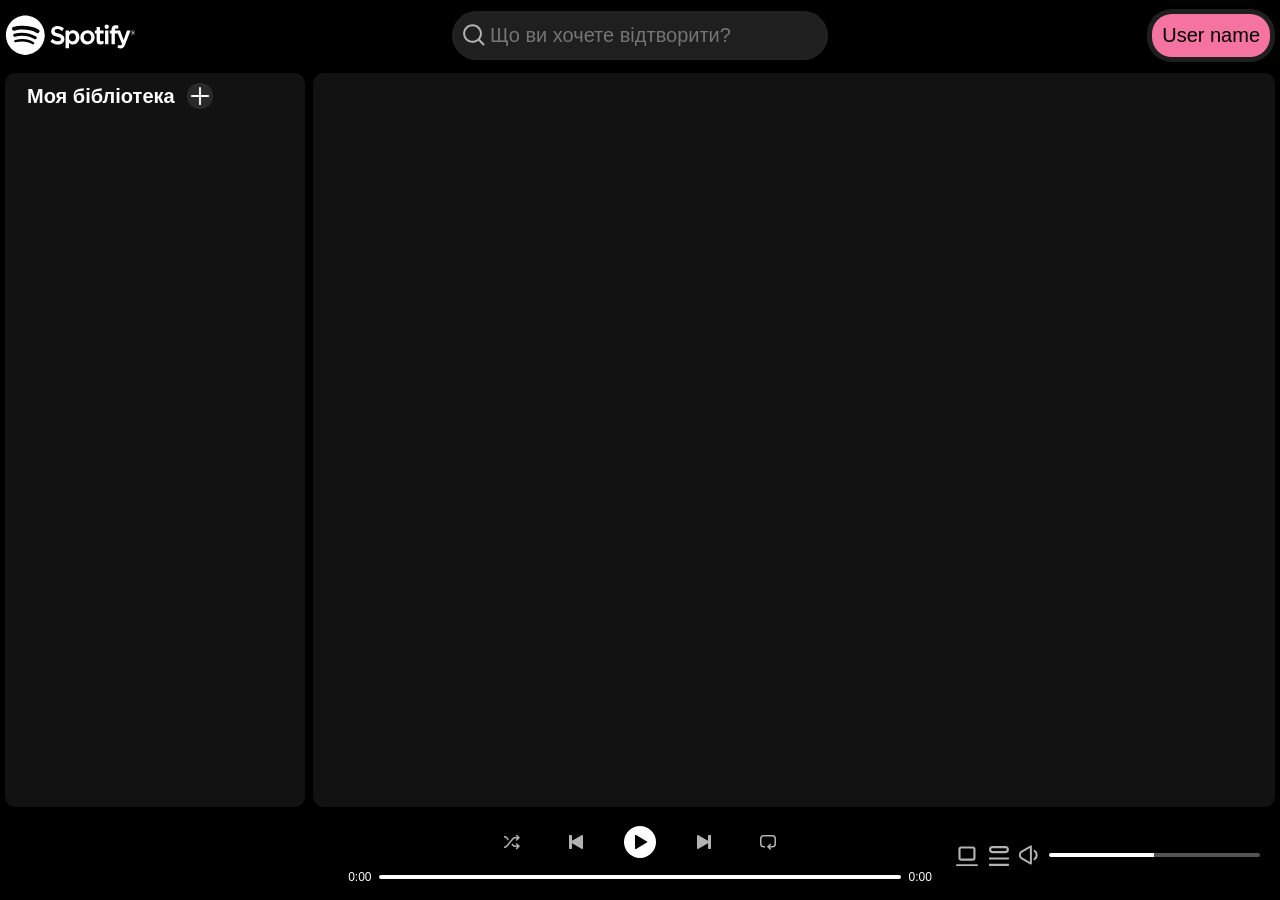
==== commit 3d3c460f: "added animation for right_side on start" ====
--- a/index.html
+++ b/index.html
@@ -67,7 +67,7 @@
         </div>
       </div>
 
-      <div id="right_side"> </div>
+      <div id="right_side" class="hidden"> </div>
     </main>
 
     <footer>
--- a/css/main.css
+++ b/css/main.css
@@ -135,7 +135,7 @@
 
 
 #central_side {
-  width: calc(100% - 500px);
+  flex-grow: 1;
   overflow-y: scroll;
   background-color: #121212;
 }
@@ -413,6 +413,21 @@
   width: 300px;
   background-color: #121212;
   overflow-y: scroll;
+  animation: 1.5s right_side;
+}
+
+@keyframes right_side {
+  0% {
+    width: 0px;
+    padding: 0;
+    opacity: 0;
+  }
+
+  100% {
+    width: 300px;
+    padding: 10px;
+    opacity: 1;
+  }
 }
 
 #artist {
